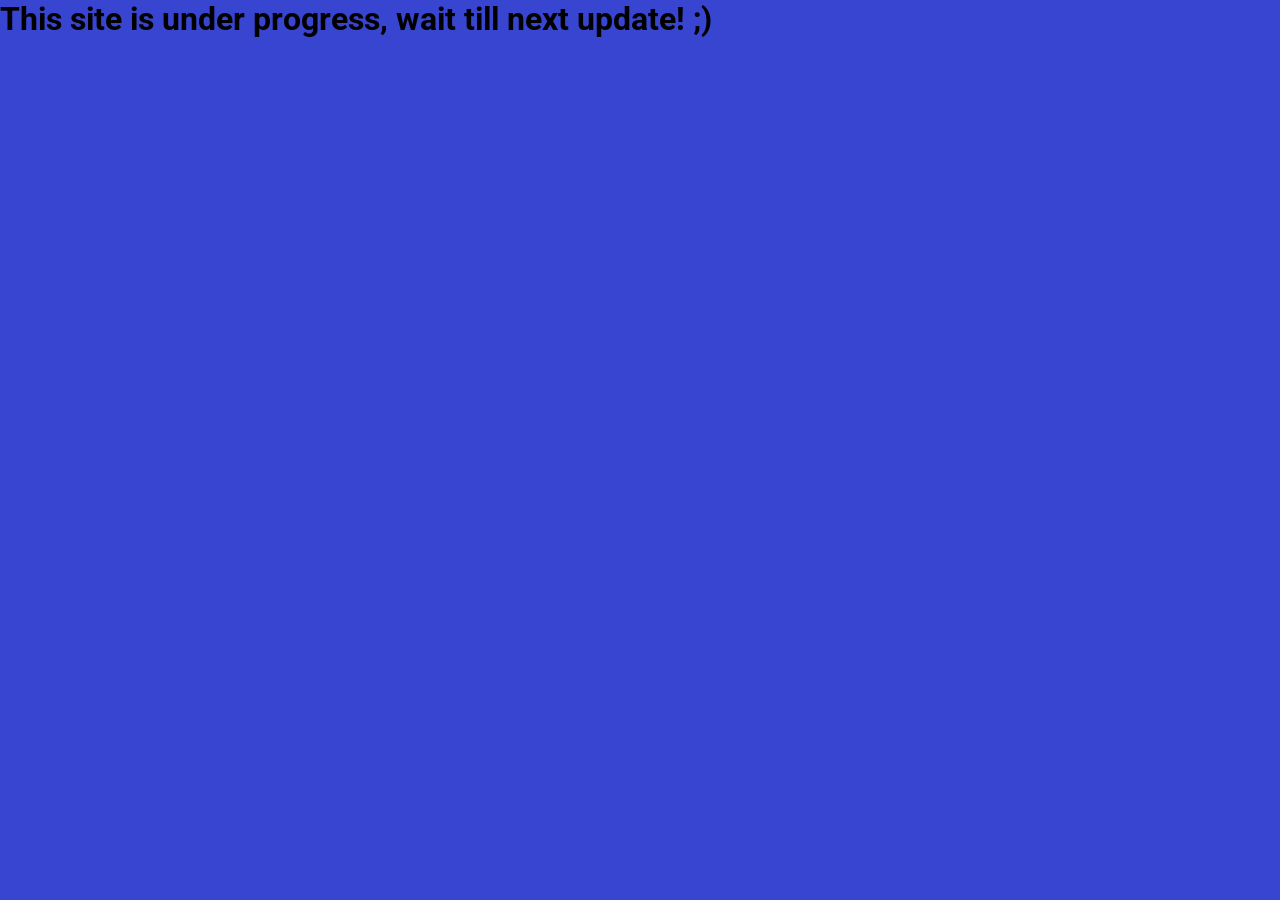
==== index4.html @ 5c7b383b "Add files via upload" ====
<!DOCTYPE html>
<html lang="en">
<head>
    <meta charset="UTF-8">
    <meta name="viewport" content="width=device-width, initial-scale=1.0">
    <title>Rules</title>
	<link rel="preconnect" href="https://fonts.googleapis.com">
<link rel="preconnect" href="https://fonts.gstatic.com" crossorigin>
<link href="https://fonts.googleapis.com/css2?family=Roboto:ital,wght@0,100..900;1,100..900&display=swap" rel="stylesheet">
    <link rel="stylesheet" href="style.css">
</head>
<body>
<h1>This site is under progress, wait till next update! ;)</h1>
	<script src="script.js"></script>
</body>
</html>
---- style.css ----
*{
    padding: 0;
    margin: 0;
    box-sizing: border-box;
}
html,
body{
    height: 100%;
    width: 100%;
	background-color: #3845d1;
	font-family: 'Roboto', sans-serif;
}
#Tpbox{
	height: 100%;
	width: 100%;
	display: flex;
	justify-content: center;
	align-items: center;
	color: navy;
}
#Tpbox h1{
	color: black;
	position: absolute;
	top: 30%;
}
#Tpbox #btn{
	height: 70px;
	width: 140px;
	font-size: 20px;
	background-color: blue;
	border: none;
	border-radius: 50px;
	transition: 0.3s;
	user-select: none;
}
#Tpbox #btn:hover{
	cursor: pointer;
	background-color: darkblue;
}
#Tpbox p{
	color: black;
	position: absolute;
	top: 40%;
}
#ind2{
	font-size: 20px;
}
#box1{
	user-select: none;
	background-color: royalblue;
	height: 120px;
	width: 100%;
	border: 2px solid white;
	border-radius: 50px;
	display: flex;
	align-items: center;
	justify-content:center;
	transition: 0.3s;
}
#box1:hover{
	background-color: navy;
	cursor: pointer;
}
a{
	text-decoration: none;
	color: inherit;
}
ul{
	list-style-type: disc;
	padding-left: 40px;
}
#CONT{
	position: absolute;
	top: 85%;
	width: 100%;
	display: flex;
	justify-content: center;
}
#Cont{
	height: 80px;
	width: 170px;
	background-color: royalblue;
	border-radius: 50px;
	display: flex;
	justify-content: center;
	align-items: center;
	user-select: none; 
	transition: 0.3s;
}
#Cont:hover{
	background-color: navy;
	cursor: pointer;
}
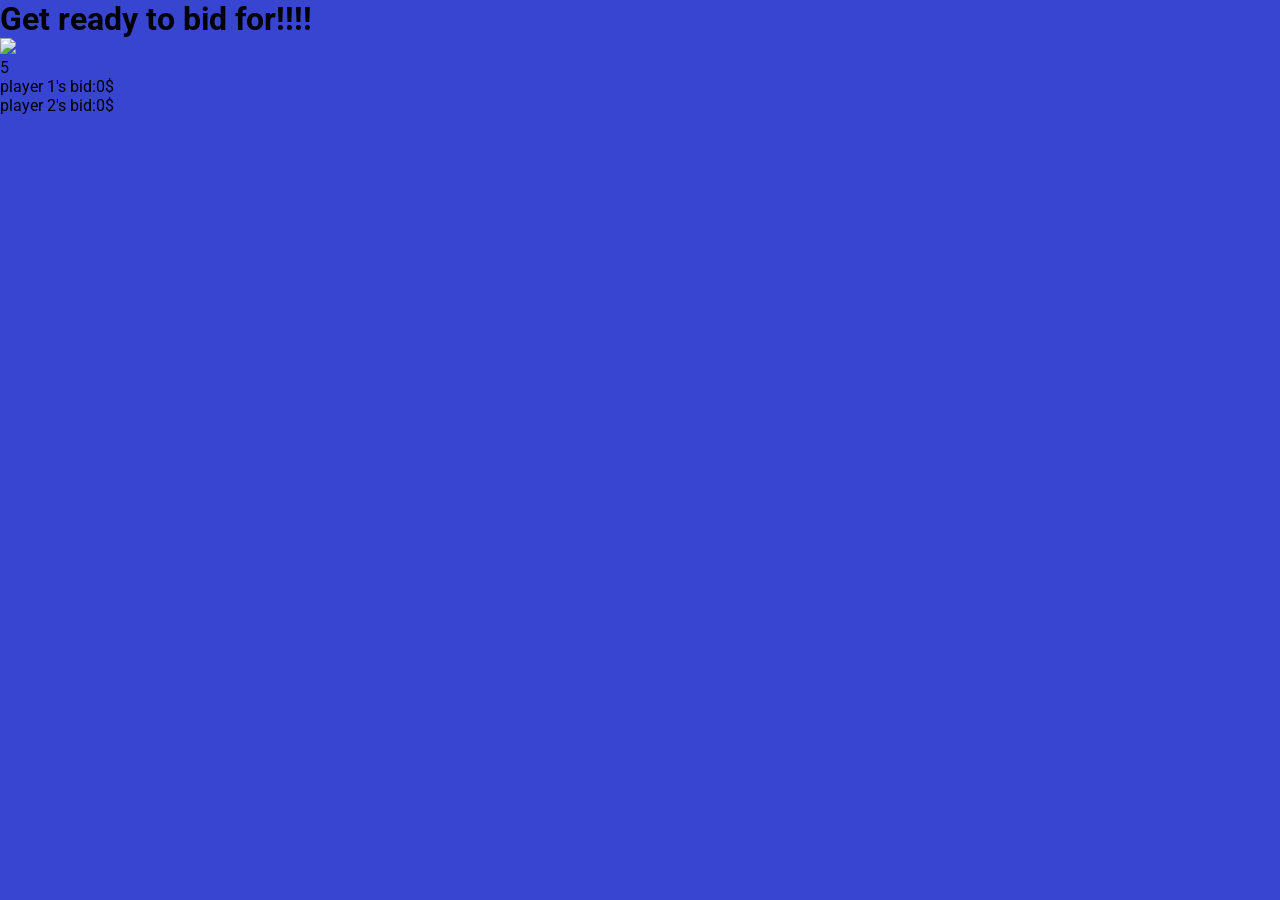
==== commit 3a749f15: "Update index4.html Added more content." ====
--- a/index4.html
+++ b/index4.html
@@ -3,14 +3,18 @@
 <head>
     <meta charset="UTF-8">
     <meta name="viewport" content="width=device-width, initial-scale=1.0">
-    <title>Rules</title>
+    <title>Play!!!</title>
 	<link rel="preconnect" href="https://fonts.googleapis.com">
 <link rel="preconnect" href="https://fonts.gstatic.com" crossorigin>
 <link href="https://fonts.googleapis.com/css2?family=Roboto:ital,wght@0,100..900;1,100..900&display=swap" rel="stylesheet">
     <link rel="stylesheet" href="style.css">
 </head>
 <body>
-<h1>This site is under progress, wait till next update! ;)</h1>
+<h1 id="ind4">Get ready to bid for!!!!</h1>
+<div id="photo"><img src="https://images.unsplash.com/photo-1505693416388-ac5ce068fe85?q=80&w=870&auto=format&fit=crop&ixlib=rb-4.1.0&ixid=NHwxMjA3fDA%3D"></div>
+<div id="counter">5</div>
+<div id="pl1">player 1's bid:0$</div>
+<div id="pl2">player 2's bid:0$</div>
 	<script src="script.js"></script>
 </body>
-</html>+</html>
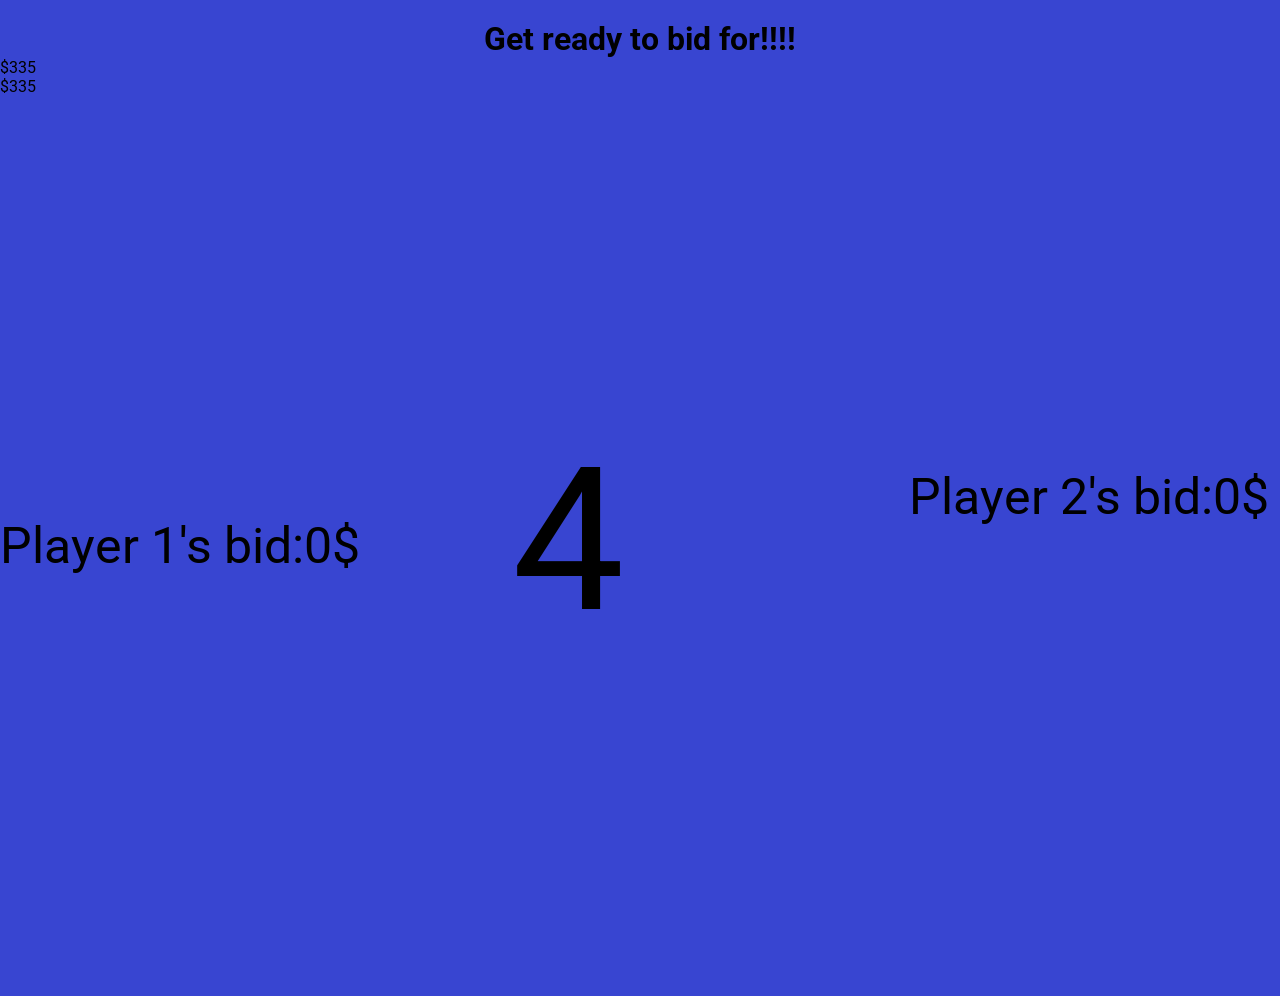
==== commit c1f8e271: "Update index4.html Added budget for both players." ====
--- a/index4.html
+++ b/index4.html
@@ -13,8 +13,10 @@
 <h1 id="ind4">Get ready to bid for!!!!</h1>
 <div id="photo"><img src="https://images.unsplash.com/photo-1505693416388-ac5ce068fe85?q=80&w=870&auto=format&fit=crop&ixlib=rb-4.1.0&ixid=NHwxMjA3fDA%3D"></div>
 <div id="counter">5</div>
-<div id="pl1">player 1's bid:0$</div>
-<div id="pl2">player 2's bid:0$</div>
+<div id="budget">$335</div>
+<div id="budget2">$335</div>
+<div id="pl1">Player 1's bid:0$</div>
+<div id="pl2">Player 2's bid:0$</div>
 	<script src="script.js"></script>
 </body>
 </html>
--- a/style.css
+++ b/style.css
@@ -90,4 +90,49 @@
 #Cont:hover{
 	background-color: navy;
 	cursor: pointer;
-}+}
+#ind4{
+	margin-top: 20px;
+	display: flex;
+	justify-content: center;
+	user-select: none;
+}
+#counter{
+	height:100%;
+	display: flex;
+	justify-content: center;
+	align-items: center;
+	align-items: center;
+	font-size: 200px;
+	position: absolute;
+	top: 10%;
+	left: 40%;
+}
+#photo{
+	height: 100%;
+	visibility: hidden;
+	display: flex;
+	justify-content: center;
+	width: 100%;
+	align-items: center;
+	position: absolute;
+	top: 20px;
+}
+img{
+	height:500px;
+	width: 550px;
+}
+#pl1{
+	font-size: 50px;
+	height: 100%;
+	display: flex;
+	align-items: center;
+}
+#pl2{
+	position: absolute;
+	top: 52%;
+	left: 71%;
+	font-size: 50px;
+	display: flex;
+	align-items: center;
+}
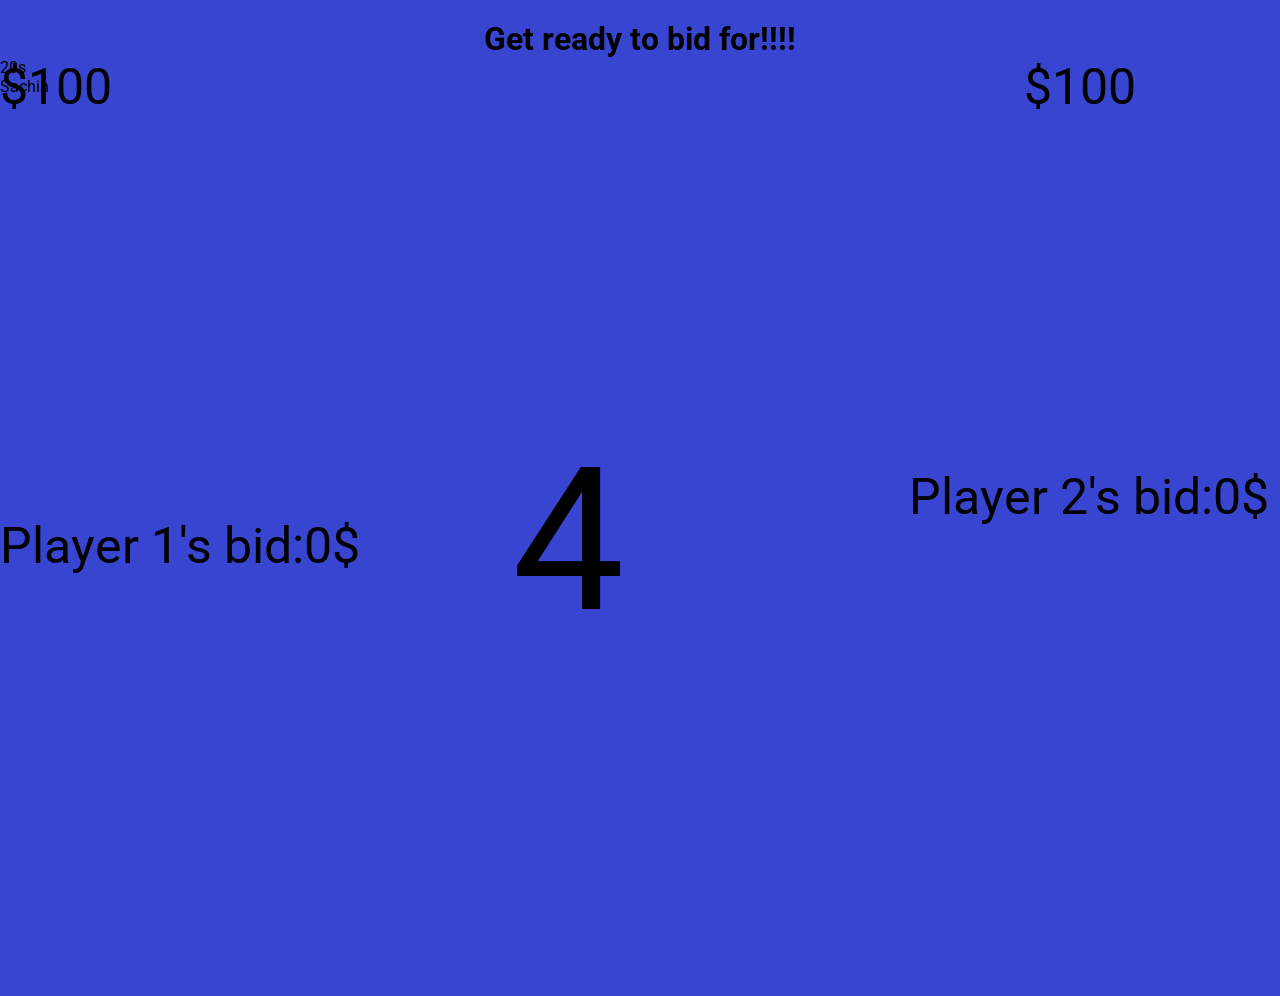
==== commit c5f66a22: "Update index4.html Added timer. Added winner template which is gonna used and featured in later upd" ====
--- a/index4.html
+++ b/index4.html
@@ -13,8 +13,10 @@
 <h1 id="ind4">Get ready to bid for!!!!</h1>
 <div id="photo"><img src="https://images.unsplash.com/photo-1505693416388-ac5ce068fe85?q=80&w=870&auto=format&fit=crop&ixlib=rb-4.1.0&ixid=NHwxMjA3fDA%3D"></div>
 <div id="counter">5</div>
-<div id="budget">$335</div>
-<div id="budget2">$335</div>
+<div id="budget">$100</div>
+<div id="budget2">$100</div>
+<div id="timer">20s</div>
+<div id="winner">Sachin</div>
 <div id="pl1">Player 1's bid:0$</div>
 <div id="pl2">Player 2's bid:0$</div>
 	<script src="script.js"></script>
--- a/style.css
+++ b/style.css
@@ -127,6 +127,7 @@
 	height: 100%;
 	display: flex;
 	align-items: center;
+	position: absolute;
 }
 #pl2{
 	position: absolute;
@@ -136,3 +137,12 @@
 	display: flex;
 	align-items: center;
 }
+#budget{
+	font-size: 50px;
+	position: absolute; 
+}
+#budget2{
+	font-size: 50px;
+	position: absolute; 
+	left: 80%; 
+}
